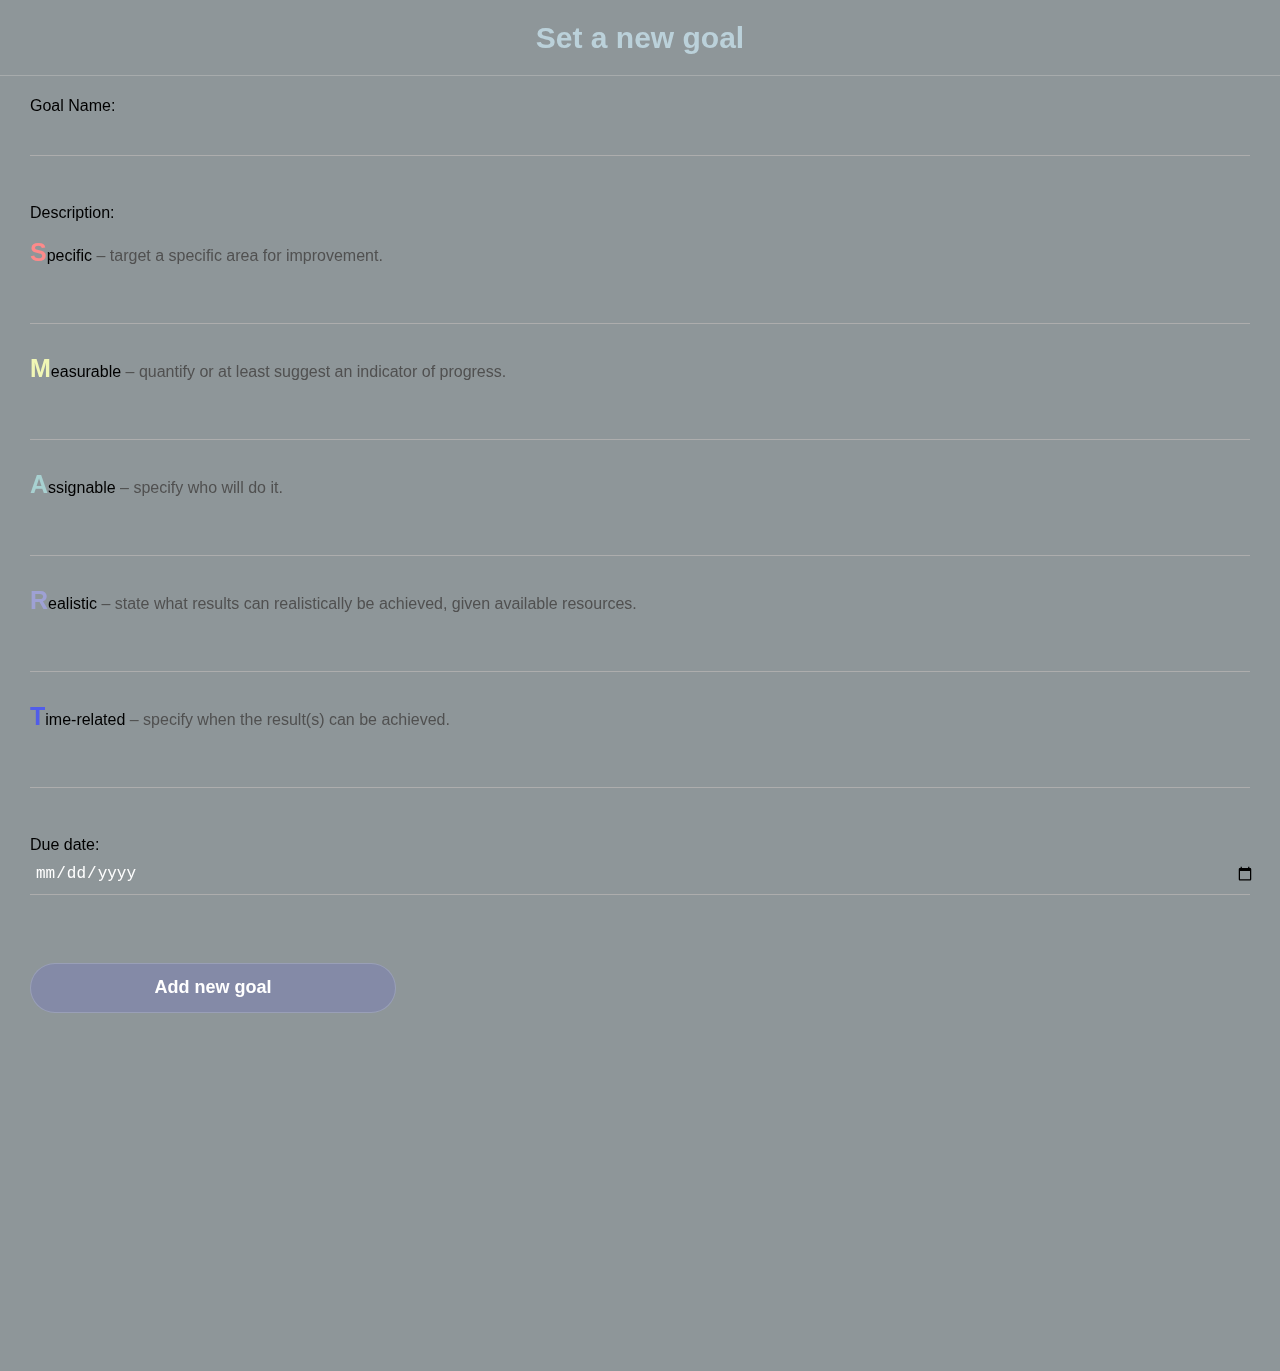
==== add-goal.html @ b36ba75c "new add-goal page + new stylesheet-home" ====
<!DOCTYPE html>
<html>
    <head>
        <meta charset="utf-8">
        <link rel="stylesheet" href="stylesheet-home.css">
        <link rel="preconnect" href="https://fonts.googleapis.com">
        <link rel="preconnect" href="https://fonts.gstatic.com" crossorigin>
        <link href="https://fonts.googleapis.com/css2?family=Anek+Devanagari:wght@100&display=swap" rel="stylesheet"> 
        <title>Set a new goal</title>
      </head>

<body>
    
    <h1></h1>
    <p></p>
    
    <div class="center">
        <h1>Set a new goal</h1>
        <form method="post">

            <label for="gname">Goal Name:</label><br>
            <div class="text-field">
                <input type="text" id="gname" name="gname"><br>
            </div><br>

            <label>Description:</label><br>

            <label for="specific"><b><p><span style="color:#FD8A8A;font-size:25px;">S</span></b>pecific
            <span style="color: #505050;"> – target a specific area for improvement.</span></p></label>
            <div class="text-field">
                <input type="text" id="specific" name="specific"><br>
            </div>

            <label for="measurable"><b><p><span style="color:#F1F7B5;font-size:25px;">M</span></b>easurable
            <span style="color: #505050;"> – quantify or at least suggest an indicator of progress.</span></p></label>
            <div class="text-field">
                <input type="text" id="measurable" name="measurable"><br>
            </div>

            <label for="assignable"><b><p><span style="color:#A8D1D1;font-size:25px;">A</span></b>ssignable
            <span style="color: #505050;"> – specify who will do it.</span></p></label>
            <div class="text-field">
                <input type="text" id="assignable" name="assignable"><br>
            </div>

            <label for="realistic"><b><p><span style="color:#9EA1D4;font-size:25px;">R</span></b>ealistic
            <span style="color: #505050;"> – state what results can realistically be achieved, given available resources.</span></p></label>
            <div class="text-field">
                <input type="text" id="realistic" name="realistic"><br>
            </div>

            <label for="time"><b><p><span style="color:#515de9;font-size:25px;">T</span></b>ime-related
            <span style="color: #505050;"> – specify when the result(s) can be achieved.</span></p></label>
            <div class="text-field">
                <input type="text" id="time" name="time"><br>
            </div><br>

            <label for="gdate">Due date:</label><br>
            <div class="text-field">
                <input type="date" id="gdate" name="gdate"><br>
            </div><br>

            <button><a href="nextpage.html">Add new goal</a></button>
            

        </form>
    </div>
  </body>
</html>
---- stylesheet-home.css ----
@media screen and (min-width: 1201px) { 
    
    body{
        margin: 0;
        padding: 0;
        font-family: Arial, Helvetica, sans-serif;
        background-color: rgb(142, 150, 153);
        backdrop-filter: blur(5px);
        height: 150vh;
    } 
    .center h1{
        color:rgb(187, 209, 218);
        text-align: center;
        padding: 0 0 0 0;
        font-size: 30px;
        border-bottom: .1px solid rgba(192, 192, 192, 0.507); 
        font-family: Arial, Helvetica, sans-serif;
        padding-bottom: 20px;
    }

    .center form{
        padding: 0px 30px;
        box-sizing: border-box;
    }

    .text-field input{
        width: 100%;
        padding: 0 5px;
        height: 40px;
        font-size: 16px;
        border: none;
        background: none;
        outline: none;
        color: white;
    }
    
    form .text-field{
        position: relative;
        border-bottom: 1px  solid #adadad;
        margin-bottom: 30px;
    }

    label1{
        top: 50%;
        left: 50%;
        right: 50%;
        color: #505050;
        font-size: 16px;
        pointer-events: none;
        transition: .5s;
        font-weight: bold;
        display: flex;
        justify-content: space-around;
    }
    button {
        width: 30%;
        height: 50px;
        border: 1px solid;
        background: rgba(118, 119, 189, 0.384);
        border-radius: 25px;
        font-size: 18px;
        color: #e9f4fb33;
        font-weight: 700;
        cursor: pointer;
        outline: none;
        margin-top: 20px;
    }

    a{
        text-decoration: none;
        color: white;
    }

    input[type="email"] {
        color: #cacaca;
        font-weight: 200;
    }

}
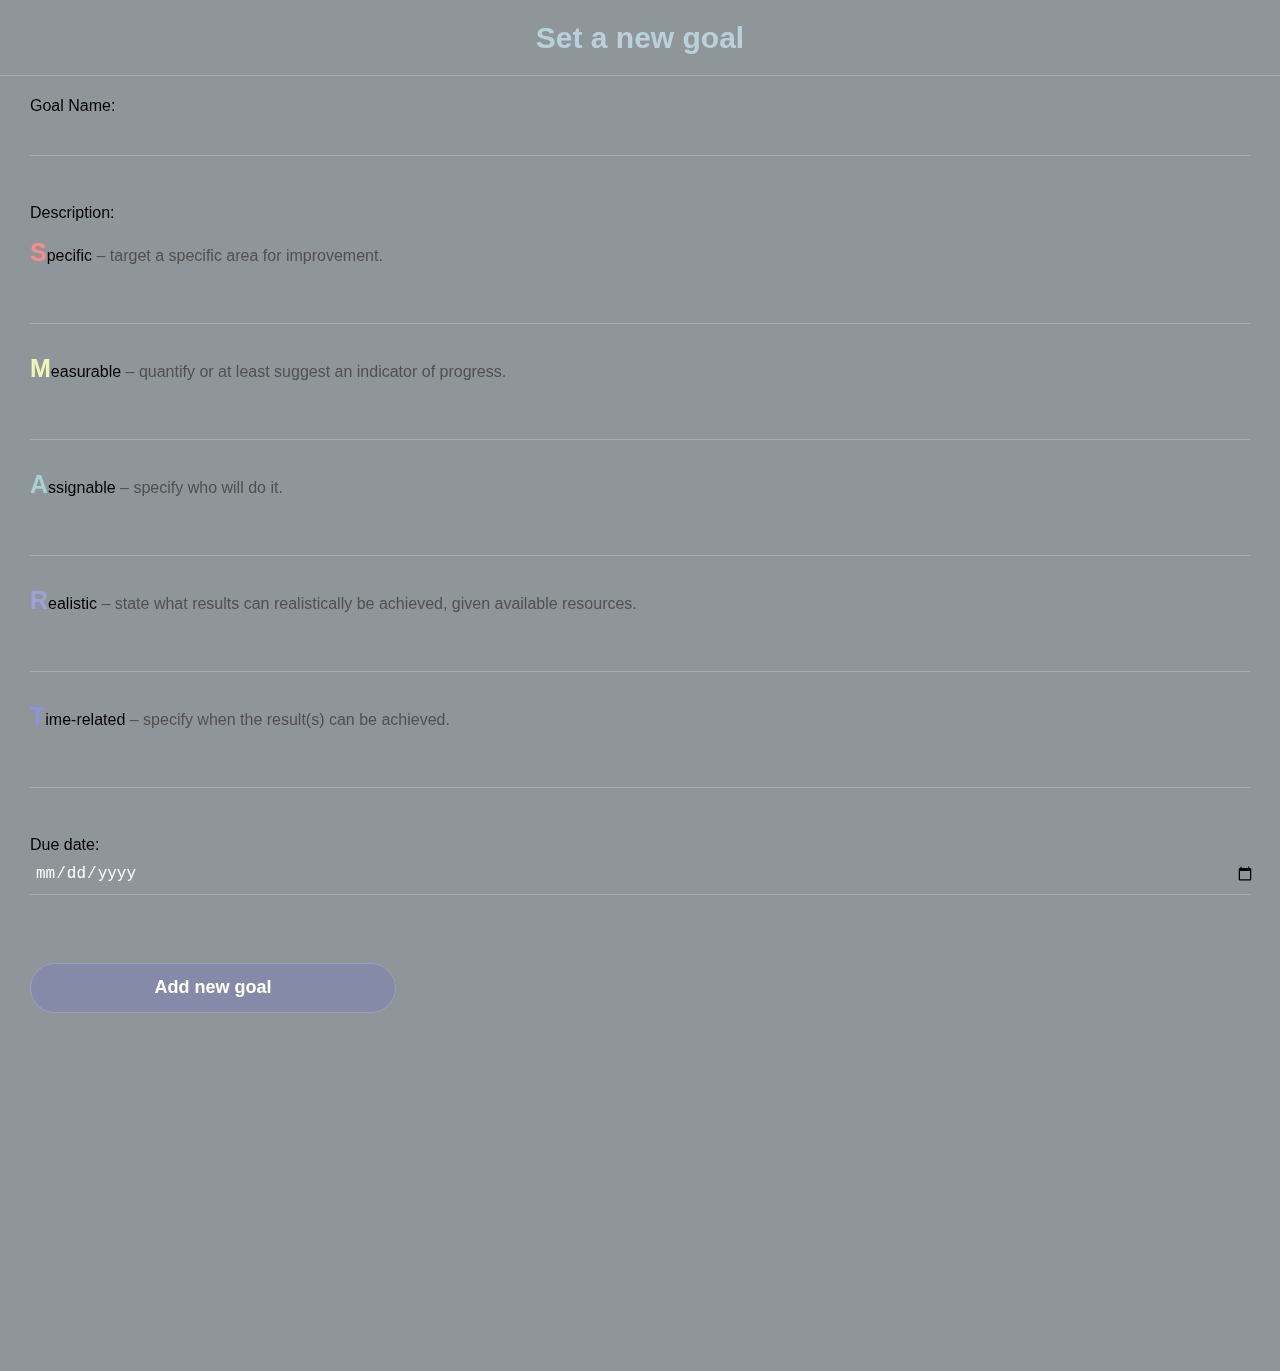
==== commit 250b36f0: "Updated add-goal." ====
--- a/add-goal.html
+++ b/add-goal.html
@@ -49,7 +49,7 @@
                 <input type="text" id="realistic" name="realistic"><br>
             </div>
 
-            <label for="time"><b><p><span style="color:#515de9;font-size:25px;">T</span></b>ime-related
+            <label for="time"><b><p><span style="color:#8d93db;font-size:25px;">T</span></b>ime-related
             <span style="color: #505050;"> – specify when the result(s) can be achieved.</span></p></label>
             <div class="text-field">
                 <input type="text" id="time" name="time"><br>
@@ -60,7 +60,7 @@
                 <input type="date" id="gdate" name="gdate"><br>
             </div><br>
 
-            <button><a href="nextpage.html">Add new goal</a></button>
+            <button><a href="home.html">Add new goal</a></button>
             
 
         </form>
--- a/stylesheet-home.css
+++ b/stylesheet-home.css
@@ -1,27 +1,73 @@
-@media screen and (min-width: 1201px) { 
-    
-    body{
-        margin: 0;
-        padding: 0;
-        font-family: Arial, Helvetica, sans-serif;
-        background-color: rgb(142, 150, 153);
-        backdrop-filter: blur(5px);
-        height: 150vh;
-    } 
-    .center h1{
-        color:rgb(187, 209, 218);
-        text-align: center;
-        padding: 0 0 0 0;
-        font-size: 30px;
-        border-bottom: .1px solid rgba(192, 192, 192, 0.507); 
-        font-family: Arial, Helvetica, sans-serif;
-        padding-bottom: 20px;
-    }
+body{
+    margin: 0;
+    padding: 0;
+    font-family: Arial, Helvetica, sans-serif;
+    background-color: rgb(142, 150, 153);
+    backdrop-filter: blur(5px);
+    height: 150vh;
+} 
+.center h1{
+    color:rgb(187, 209, 218);
+    text-align: center;
+    padding: 0 0 0 0;
+    font-size: 30px;
+    border-bottom: .1px solid rgba(192, 192, 192, 0.507); 
+    font-family: Arial, Helvetica, sans-serif;
+    padding-bottom: 20px;
+}
+.center form{
+    padding: 0px 30px;
+    box-sizing: border-box;
+}
+.text-field input{
+    width: 100%;
+    padding: 0 5px;
+    height: 40px;
+    font-size: 16px;
+    border: none;
+    background: none;
+    outline: none;
+    color: white;
+}
 
-    .center form{
-        padding: 0px 30px;
-        box-sizing: border-box;
-    }
+form .text-field{
+    position: relative;
+    border-bottom: 1px  solid #adadad;
+    margin-bottom: 30px;
+}
+label1{
+    top: 50%;
+    left: 50%;
+    right: 50%;
+    color: #505050;
+    font-size: 16px;
+    pointer-events: none;
+    transition: .5s;
+    font-weight: bold;
+    display: flex;
+    justify-content: space-around;
+}
+button {
+    width: 30%;
+    height: 50px;
+    border: 1px solid;
+    background: rgba(118, 119, 189, 0.384);
+    border-radius: 25px;
+    font-size: 18px;
+    color: #e9f4fb33;
+    font-weight: 700;
+    cursor: pointer;
+    outline: none;
+    margin-top: 20px;
+}
+a{
+    text-decoration: none;
+    color: white;
+}
+input[type="email"] {
+    color: #cacaca;
+    font-weight: 200;
+}
 
     .text-field input{
         width: 100%;
@@ -52,6 +98,22 @@
         display: flex;
         justify-content: space-around;
     }
+    label2{
+        /*
+        top: 50%;
+        left: 50%;
+        right: 50%;
+        */
+        color: rgb(255, 255, 255);
+        font-size: 16px;
+        /*
+        pointer-events: none;
+        transition: .5s;
+        font-weight: bold;
+        display: flex;
+        justify-content: space-around;
+        */
+    }
     button {
         width: 30%;
         height: 50px;
@@ -75,5 +137,29 @@
         color: #cacaca;
         font-weight: 200;
     }
+/* everything below is temporary*/
+    ul {
+        list-style-type: none;
+        margin: 0;
+        padding: 0;
+        overflow: hidden;
+        background-color: #333;
+      }
+      
+      li {
+        float: left;
+      }
+      
+      li a {
+        display: block;
+        color: white;
+        text-align: center;
+        padding: 14px 16px;
+        text-decoration: none;
+      }
+      
+      li a:hover {
+        background-color: #111;
+      }
 
-}+
